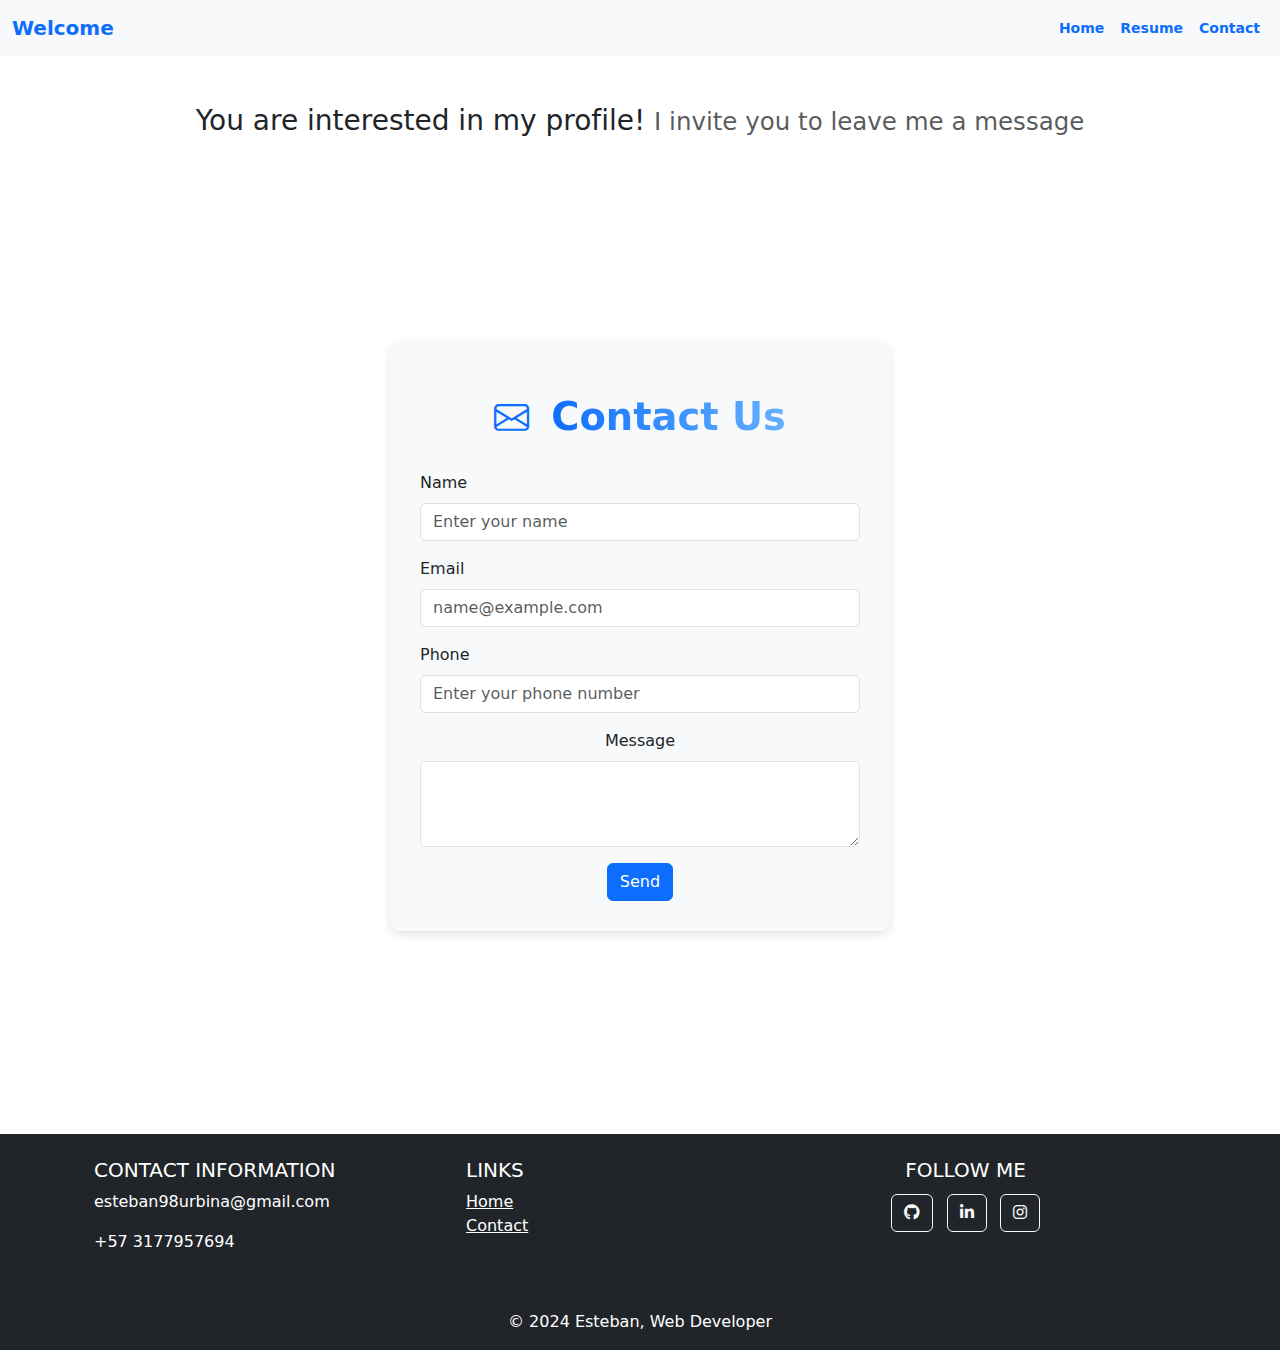
==== contact.html @ 5613aae7 "Eliminacion inecesaria de comentarios" ====
<!DOCTYPE html>
<html lang="es">
<head>
  <meta charset="UTF-8">
  <title>Portafolio de Esteban</title>
  <link href="https://cdn.jsdelivr.net/npm/bootstrap@5.3.2/dist/css/bootstrap.min.css" rel="stylesheet">
  <link href="https://cdnjs.cloudflare.com/ajax/libs/font-awesome/6.0.0-beta3/css/all.min.css" rel="stylesheet">
  <link href="https://cdn.jsdelivr.net/npm/bootstrap-icons/font/bootstrap-icons.css" rel="stylesheet">


  <style>
    body, html {
        height: 100%;
    }
    .form-section {
        display: flex;
        justify-content: center;
        align-items: center;
        height: 100vh; /* Ocupa el 100% del alto de la ventana */
    }
    .form-container {
        background-color: #f8f9fa;
        padding: 30px;
        border-radius: 10px;
        box-shadow: 0 4px 8px rgba(0,0,0,0.1);
        max-width: 500px; /* Ajusta el ancho máximo del formulario */
        width: 100%;
    }
  </style>
</head>
<body> 

<nav id="inicio" class="navbar navbar-expand-lg navbar-dark bg-light mb-4">
  <div class="container-fluid">
    <a class="navbar-brand" href="index.html"> <span class="fw-bolder text-primary">Welcome</span></a>
    <button class="navbar-toggler" type="button" data-bs-toggle="collapse" data-bs-target="#navbarNavAltMarkup" aria-controls="navbarNavAltMarkup" aria-expanded="false" aria-label="Toggle navigation">
      <span class="navbar-toggler-icon"></span>
    </button>
    <div class="collapse navbar-collapse" id="navbarSupportedContent">
      <ul class="navbar-nav ms-auto mb-2 mb-lg-0 small fw-bolder">
          <li class="nav-item"><a class="nav-link" href="index.html" style="color: #0d6efd;">Home</a></li>
          <li class="nav-item"><a class="nav-link" href="resume.html" style="color: #0d6efd;">Resume</a></li>
          <li class="nav-item"><a class="nav-link" href="contact.html" style="color: #0d6efd;">Contact</a></li>
      </ul>
    </div>
  </div>
</nav> <br>

  <div class="text-center mb-4">
    <h3>
      You are interested in my profile!
      <small class="text-body-secondary">I invite you to leave me a message</small>
    </h3>
  </div> <br>

          <div class="form-section">
            <div class="form-container">
              <div class="text-center">
                <h1 class="display-3 fw-bolder mb-4">
                  <i class="bi bi-envelope float-icon" style="font-size: 35px; color: #0d6efd;"></i>
                  <span class="text-gradient d-inline" style="background: linear-gradient(80deg, #0d6efd, #66b2ff); -webkit-background-clip: text;
                  -webkit-text-fill-color: transparent; font-size:60%;">Contact Us
                  </span>
                </h1>
              </div>

              <style>
                .float-icon {
                    display: inline-block;
                    animation: float 3s ease-in-out infinite;
                }
            
                @keyframes float {
                    0% {
                        transform: translateY(0);
                    }
                    50% {
                        transform: translateY(-10px); /* Movimiento hacia arriba */
                    }
                    100% {
                        transform: translateY(0); /* Vuelve a su posición original */
                    }
                }
            </style>

                <form id="contactForm">
                    <div class="mb-3">
                        <label for="name" class="form-label">Name</label>
                        <input type="text" class="form-control" id="name" placeholder="Enter your name" required>
                    </div>
                    <div class="mb-3">
                      <label for="name" class="form-label">Email</label>
                      <input type="text" class="form-control" id="email" placeholder="name@example.com"" required>
                    </div>
                    <div class="mb-3">
                        <label for="phone" class="form-label">Phone</label>
                        <input type="tel" class="form-control" id="phone" placeholder="Enter your phone number" required>
                    </div>
                    <div class="mb-3 text-center">
                      <label for="exampleFormControlTextarea1" class="form-label">Message</label>
                      <textarea class="form-control" id="exampleFormControlTextarea1" rows="3"></textarea>
                    </div>
                    <div class="text-center">
                      <button type="submit" class="btn btn-primary">Send</button>
                    </div>
                </form>
            </div>
          </div>
    
        <!-- Modal de Confirmación -->
        <div class="modal fade" id="successModal" tabindex="-1" aria-labelledby="successModalLabel" aria-hidden="true">
          <div class="modal-dialog">
            <div class="modal-content">
              <div class="modal-header">
                <h5 class="modal-title" id="successModalLabel" style="color: #0d6efd;">Message Sent Successfully</h5>
                <button type="button" class="btn-close" data-bs-dismiss="modal" aria-label="Close"></button>
              </div>
              <div class="modal-body">
                Thank you! Your message has been submitted successfully.
              </div>
              <div class="modal-footer">
                <button type="submit" class="btn btn-primary">Close</button>
              </div>
            </div>
          </div>
        </div>
    
        <script src="https://cdn.jsdelivr.net/npm/bootstrap@5.3.0-alpha1/dist/js/bootstrap.bundle.min.js"></script>
        <script>
            document.getElementById('contactForm').addEventListener('submit', function(event) {
                event.preventDefault(); // Evita el envío del formulario
                var successModal = new bootstrap.Modal(document.getElementById('successModal'));
                successModal.show(); // Muestra el modal de éxito
            });
        </script>

<footer class="bg-dark text-white text-center text-lg-start mt-5">
      <div class="container p-4">
        <div class="row">
          
          <div class="col-lg-4 col-md-6 mb-4 mb-md-0">
            <h5 class="text-uppercase">contact information</h5>
            <p>
              esteban98urbina@gmail.com
            </p>
            <p>
              +57 3177957694
            </p>
          </div>
    
          
          <div class="col-lg-4 col-md-6 mb-4 mb-md-0">
            <h5 class="text-uppercase">Links</h5>
            <ul class="list-unstyled mb-0">
              <li><a href="index.html" class="text-white">Home</a></li>
              <li><a href="contact.html" class="text-white">Contact</a></li>
            </ul>
          </div>
    
          
          <div class="col-lg-3 col-md-12 mb-3 mb-md-0 text-center">
            <h5 class="text-uppercase">follow me</h5>
            <a href="https://github.com/EstebanDev98/Portafolio.git" class="btn btn-outline-light btn-floating m-1" role="button"><i class="fab fa-github"></i></a>
            <a href="#" class="btn btn-outline-light btn-floating m-1" role="button"><i class="fab fa-linkedin-in"></i></a>   
            <a href="#" class="btn btn-outline-light btn-floating m-1" role="button"><i class="fab fa-instagram"></i></a>
          </div>
        </div>
      </div>
    
      
      <div class="text-center p-3 bg-dark text-white" style="background-color: rgba(0, 0, 0, 0.2);">
        © 2024 Esteban, Web Developer
      </div>
</footer>
      
 <script src="https://cdn.jsdelivr.net/npm/bootstrap@5.3.2/dist/js/bootstrap.bundle.min.js"></script>
</body>
</html>
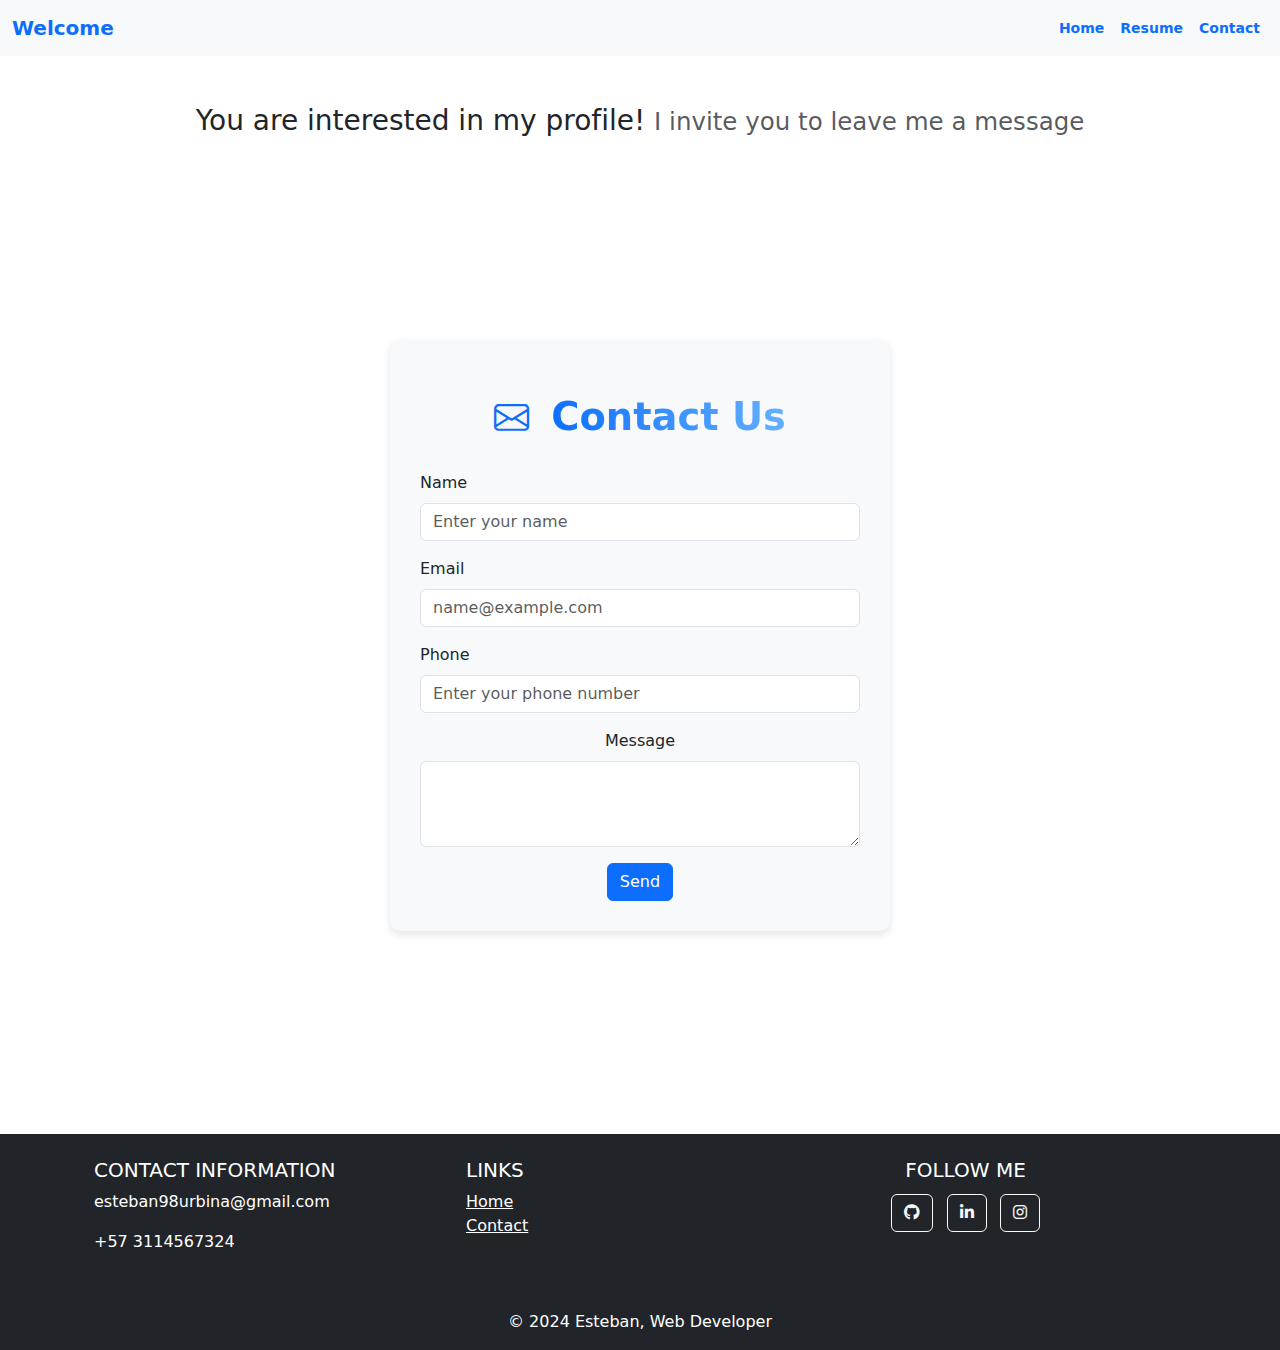
==== commit ecbd4457: "modificacion de informacion personal y pdf de cv" ====
--- a/contact.html
+++ b/contact.html
@@ -144,7 +144,7 @@
               esteban98urbina@gmail.com
             </p>
             <p>
-              +57 3177957694
+              +57 3114567324
             </p>
           </div>
     
@@ -176,4 +176,4 @@
  <script src="https://cdn.jsdelivr.net/npm/bootstrap@5.3.2/dist/js/bootstrap.bundle.min.js"></script>
 </body>
 </html>
- + 
